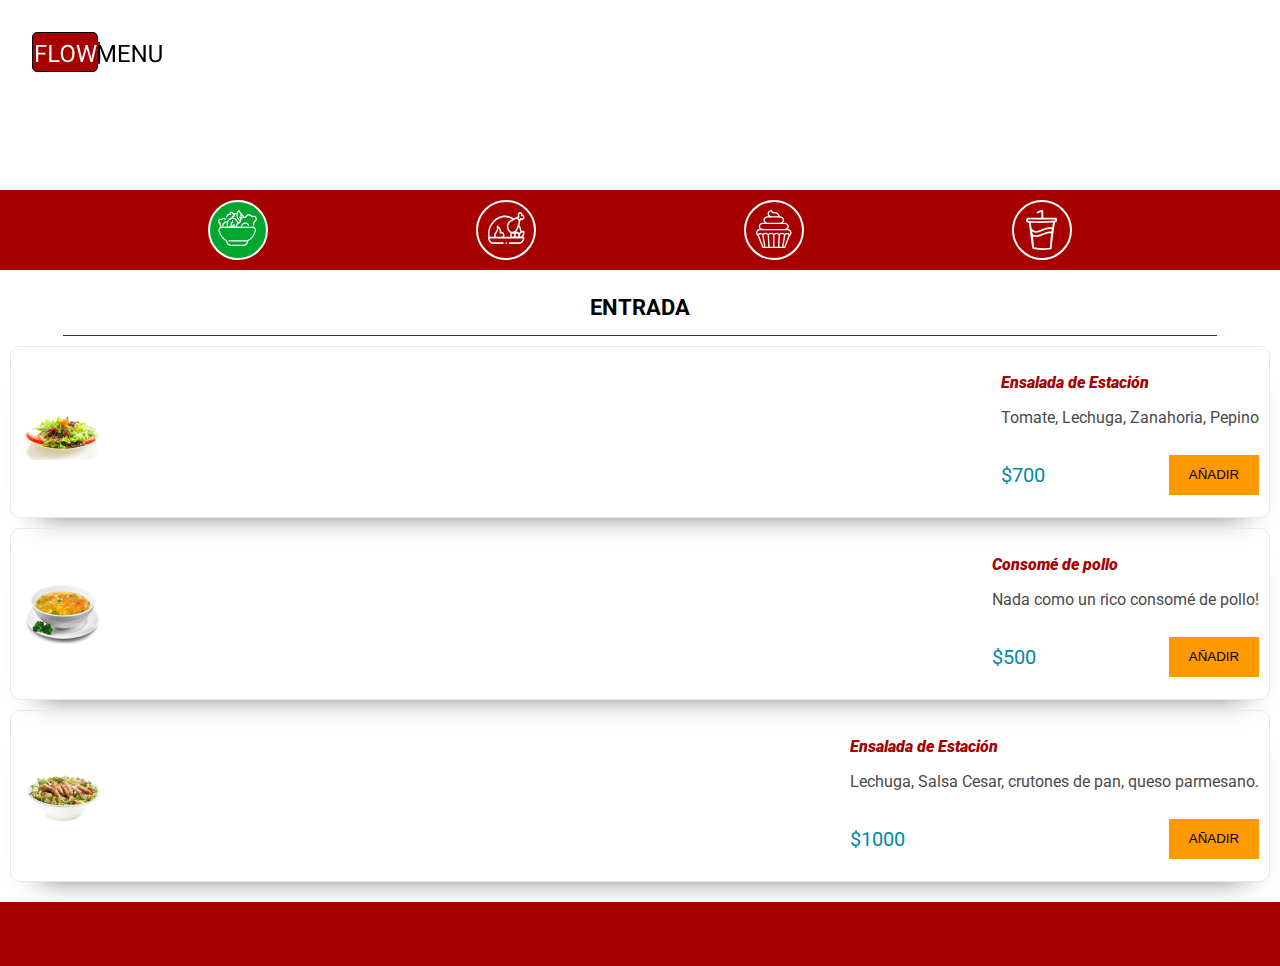
==== menu-1.html @ 196c84e2 "Maqueta HTMLy CSS" ====
<!DOCTYPE html>
<html lang="en">

<head>
    <meta charset="UTF-8">
    <meta name="viewport" content="width=device-width, initial-scale=1.0">
    <title>
        <menu-1></menu-1>
    </title>
    <link rel="stylesheet" href="/styles/style.css">
    <link rel="stylesheet" href="https://use.fontawesome.com/releases/v5.14.0/css/all.css" integrity="sha384-HzLeBuhoNPvSl5KYnjx0BT+WB0QEEqLprO+NBkkk5gbc67FTaL7XIGa2w1L0Xbgc" crossorigin="anonymous">
    <link href="https://fonts.googleapis.com/css2?family=Roboto:ital,wght@0,100;0,400;1,100&display=swap"
        rel="stylesheet">

</head>

<body>
    <header class="img-logo">
        <img class="img-log-1" src="/img/logo-min.svg" alt="" style="margin-top: 2rem; margin-left: 2rem;">
    </header>

    <nav class="item-menu">
        <img  class="item-icon" src="/img/icon1.svg" alt="">
        <img  class="item-icon" src="/img/principal.svg" alt="">
        <img  class="item-icon" src="/img/postre.svg" alt="">
        <img  class="item-icon" src="/img/bebidas.svg" alt="">
    </nav>

    <div class="in-title">
        <h1>ENTRADA</h1>
        <hr color="#A70000" size=1 width="90%">
    </div>

    <div class="product">
        <img src="/img/ensalada.png" alt="">
        <div>
            <p class="title-product">Ensalada de Estación</p>
            <p class="description1">Tomate, Lechuga, Zanahoria, Pepino</p>
            <div class="price-add">
                <p class="price">$700</p>
                <button class="boton-add" type="submit">AÑADIR</button>
            </div>
            
        </div>  
    </div>

    <div class="product">
        <img src="/img/consome.png" alt="">
        <div>
            <p class="title-product">Consomé de pollo</p>
            <p class="description1">Nada como un rico consomé de pollo!</p>
            <div class="price-add">
                <p class="price">$500</p>
                <button class="boton-add" type="submit">AÑADIR</button>
            </div>
            
        </div>  
    </div>

    <div class="product">
        <img src="/img/cesar.png" alt="">
        <div>
            <p class="title-product">Ensalada de Estación</p>
            <p class="description1">Lechuga, Salsa Cesar, crutones de pan, queso parmesano.</p>
            <div class="price-add">
                <p class="price">$1000</p>
                <button class="boton-add" type="submit">AÑADIR</button>
            </div>
            
        </div>  
    </div>

  <footer>
    <i class="fas fa-home"></i>
  </footer>



</body>

</html>
---- styles/style.css ----
body{
    margin: 0;
    font-family: 'Roboto', sans-serif;
}

input{
    border: 1px solid #A70000;
    border-radius: 5px;
    height: 30px;
    width: 190px;
}
.boton-play{
    background-color: #A70000;
    width: 90px;
    height: 40px;
    border: none;
    border-radius: 5px;
    color: #FF9900;
}

.boton-add{
    background-color: #FF9900;
    width: 90px;
    height: 40px;
    border: none;
    color: #000;
}

.boton-add:hover{
    background-color: #A70000;
    color: rgb(255, 255, 255);
}


.price-add{
    display: flex;
    justify-content: space-between;
    align-items: center;
}

.price{
    color: #0089A7;
    font-size: 20px;
}

.product{
    display: flex;
    padding: 10px;
    align-items: center;
    justify-content: space-between;
    border: 0.5px solid #E8E8E8;
    border-radius: 10px;
    margin: 10px 10px;
    box-shadow: 2px 20px 29px -27px rgba(0,0,0,0.75);
}

.navbar{
    background-color: #A70000;
    height: 20rem;
    display: flex;
    align-content: center;
    justify-content: center;
}

footer{
    background-color: #A70000;
    height: 4rem;
    margin-top: 20px;
    display: flex;
    justify-content: center;
    align-items: center;
}

.item-menu{
    width: 100%;
    height: 5rem;
    display: flex;
    justify-content: space-evenly;
    align-items: center;
    background-color: #A70000;
}

.item-icon{
    width: 60px;
    justify-content: center;
}

.img-logo{
    width: 100%;
    height: 190px;
    background-image: url(/img/header-img.jpg);
    background-repeat: no-repeat;
    background-position: center;
    background-size: cover;
}

.encabezado{
   width: 70%;
   margin: 0px auto;
   text-align: center;
   margin-top: 4rem;

}

.formulario{
   width: 40%;
   margin: 40px auto;
   display: flex;
   align-content: center;
   justify-content: center;  
}

.order-form{
    display: flex;
    flex-direction: column;
    justify-content: center;
    align-items: center;
}

.titulo{
    font-size: 16px;
    color: #A70000;
    font-weight: 800;
}

.texto{
    font-size: 14px;
    color: #9A9999;
}

.label{
    font-size: 12px;
    color: #9A9999;
    margin-bottom: 8px;
}

.in-title{
text-align: center;
font-size: 11px;
margin-top: 25px;
}

.title-product{
    font-size: 16px;
    color: #A70000;
    font-style: italic;
    font-weight: 900;
}

.description1{
    color: #4B4A4A;
}

.fas{
color: #E8E8E8;
font-size: 30px;
}
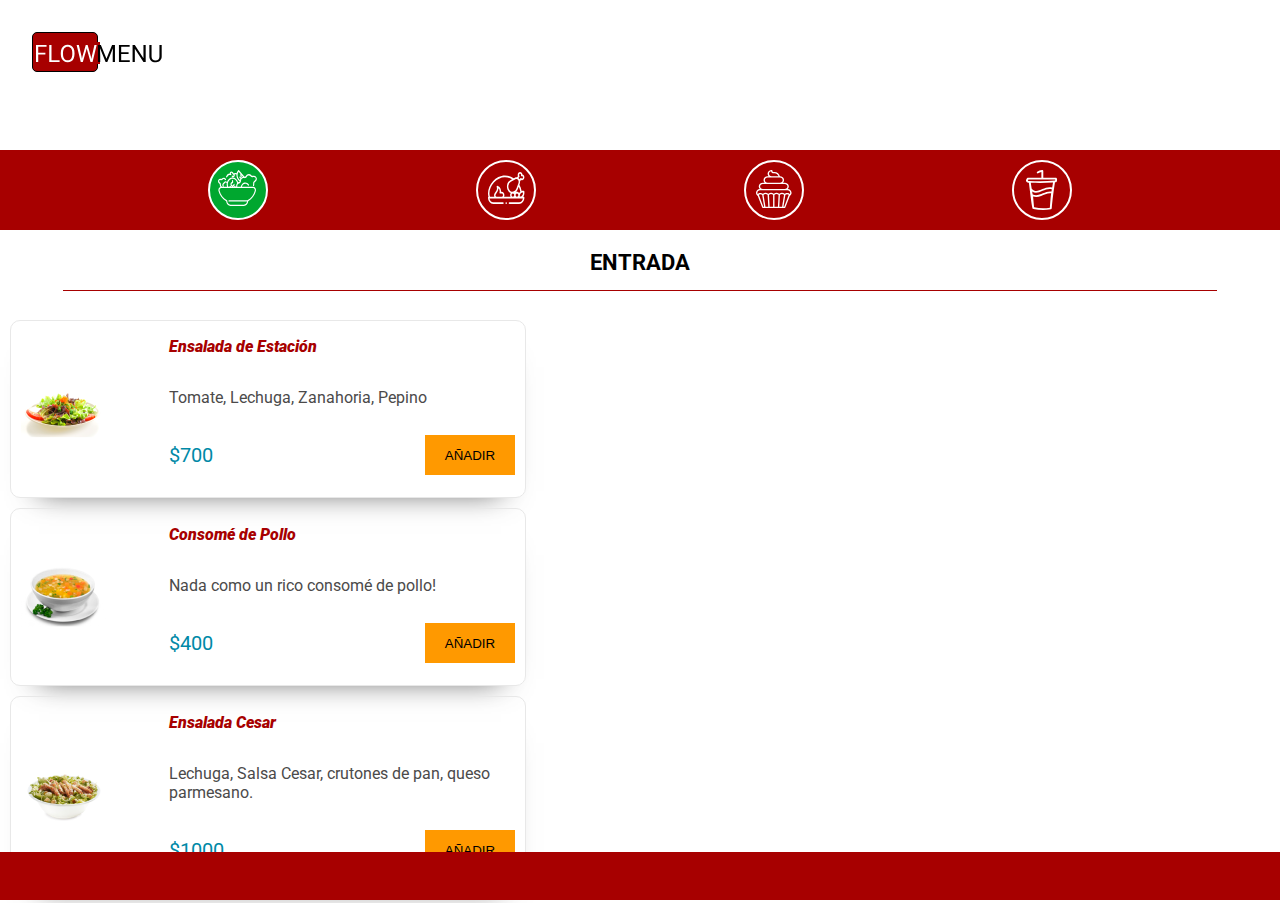
==== commit 891dfbe7: "maqueta dseño menu tipo 3" ====
--- a/menu-1.html
+++ b/menu-1.html
@@ -4,75 +4,94 @@
 <head>
     <meta charset="UTF-8">
     <meta name="viewport" content="width=device-width, initial-scale=1.0">
-    <title>
-        <menu-1></menu-1>
-    </title>
+    <title>Menu 1</title>
     <link rel="stylesheet" href="/styles/style.css">
-    <link rel="stylesheet" href="https://use.fontawesome.com/releases/v5.14.0/css/all.css" integrity="sha384-HzLeBuhoNPvSl5KYnjx0BT+WB0QEEqLprO+NBkkk5gbc67FTaL7XIGa2w1L0Xbgc" crossorigin="anonymous">
+    <link rel="stylesheet" href="https://use.fontawesome.com/releases/v5.14.0/css/all.css"
+        integrity="sha384-HzLeBuhoNPvSl5KYnjx0BT+WB0QEEqLprO+NBkkk5gbc67FTaL7XIGa2w1L0Xbgc" crossorigin="anonymous">
     <link href="https://fonts.googleapis.com/css2?family=Roboto:ital,wght@0,100;0,400;1,100&display=swap"
         rel="stylesheet">
-
 </head>
 
 <body>
-    <header class="img-logo">
-        <img class="img-log-1" src="/img/logo-min.svg" alt="" style="margin-top: 2rem; margin-left: 2rem;">
-    </header>
 
-    <nav class="item-menu">
-        <img  class="item-icon" src="/img/icon1.svg" alt="">
-        <img  class="item-icon" src="/img/principal.svg" alt="">
-        <img  class="item-icon" src="/img/postre.svg" alt="">
-        <img  class="item-icon" src="/img/bebidas.svg" alt="">
-    </nav>
+    <div class="fijo-cabecera">
+        <header class="img-logo">
+            <img class="img-log-1" src="/img/logo-min.svg" alt="" style="margin-top: 2rem; margin-left: 2rem;">
+        </header>
 
-    <div class="in-title">
-        <h1>ENTRADA</h1>
-        <hr color="#A70000" size=1 width="90%">
+        <nav class="item-menu">
+            <img class="item-icon" src="/img/icon1.svg" alt="">
+            <img class="item-icon" src="/img/principal.svg" alt="">
+            <img class="item-icon" src="/img/postre.svg" alt="">
+            <img class="item-icon" src="/img/bebidas.svg" alt="">
+        </nav>
+
+        <div class="in-title">
+            <h1>ENTRADA</h1>
+            <hr color="#A70000" size=1 width="90%">
+        </div>
+
     </div>
 
-    <div class="product">
-        <img src="/img/ensalada.png" alt="">
-        <div>
-            <p class="title-product">Ensalada de Estación</p>
-            <p class="description1">Tomate, Lechuga, Zanahoria, Pepino</p>
-            <div class="price-add">
-                <p class="price">$700</p>
-                <button class="boton-add" type="submit">AÑADIR</button>
+    <div class="cuerpo">
+
+        <div class="product">
+            <img src="/img/ensalada.png" alt="">
+
+            <div class="abc">
+                <div class="acompanamientos">
+                    <p class="title-product">Ensalada de Estación</p>
+                    <p class="description1">Tomate, Lechuga, Zanahoria, Pepino</p>
+                </div>
+
+                <div class="price-add">
+                    <p class="price">$700</p>
+                    <button class="boton-add" type="submit">AÑADIR</button>
+                </div>
             </div>
-            
-        </div>  
+
+        </div>
+
+        <div class="product">
+            <img src="/img/consome.png" alt="">
+
+            <div class="abc">
+                <div class="acompanamientos">
+                    <p class="title-product">Consomé de Pollo</p>
+                    <p class="description1">Nada como un rico consomé de pollo!</p>
+                </div>
+
+                <div class="price-add">
+                    <p class="price">$400</p>
+                    <button class="boton-add" type="submit">AÑADIR</button>
+                </div>
+            </div>
+
+        </div>
+
+        <div class="product">
+            <img src="/img/cesar.png" alt="">
+
+            <div class="abc">
+                <div class="acompanamientos">
+                    <p class="title-product">Ensalada Cesar</p>
+                    <p class="description1">Lechuga, Salsa Cesar, crutones de pan, queso parmesano.</p>
+                </div>
+
+                <div class="price-add">
+                    <p class="price">$1000</p>
+                    <button class="boton-add" type="submit">AÑADIR</button>
+                </div>
+            </div>
+
+        </div>
+
     </div>
 
-    <div class="product">
-        <img src="/img/consome.png" alt="">
-        <div>
-            <p class="title-product">Consomé de pollo</p>
-            <p class="description1">Nada como un rico consomé de pollo!</p>
-            <div class="price-add">
-                <p class="price">$500</p>
-                <button class="boton-add" type="submit">AÑADIR</button>
-            </div>
-            
-        </div>  
-    </div>
 
-    <div class="product">
-        <img src="/img/cesar.png" alt="">
-        <div>
-            <p class="title-product">Ensalada de Estación</p>
-            <p class="description1">Lechuga, Salsa Cesar, crutones de pan, queso parmesano.</p>
-            <div class="price-add">
-                <p class="price">$1000</p>
-                <button class="boton-add" type="submit">AÑADIR</button>
-            </div>
-            
-        </div>  
-    </div>
-
-  <footer>
-    <i class="fas fa-home"></i>
-  </footer>
+    <footer>
+        <i class="fas fa-home"></i>
+    </footer>
 
 
 
--- a/styles/style.css
+++ b/styles/style.css
@@ -3,7 +3,7 @@
     font-family: 'Roboto', sans-serif;
 }
 
-input{
+.input-text{
     border: 1px solid #A70000;
     border-radius: 5px;
     height: 30px;
@@ -39,8 +39,8 @@
 }
 
 .price{
+    font-size: 20px;
     color: #0089A7;
-    font-size: 20px;
 }
 
 .product{
@@ -51,24 +51,59 @@
     border: 0.5px solid #E8E8E8;
     border-radius: 10px;
     margin: 10px 10px;
-    box-shadow: 2px 20px 29px -27px rgba(0,0,0,0.75);
+    box-shadow: 2px 20px 29px -27px rgba(0,0,0,0.75);  
 }
+
+.acompanamientos{
+    display: flex;
+    flex-direction: column;
+    margin-top: -10px;
+}
+
+.abc{
+    width: 70%;
+}
+
 
 .navbar{
     background-color: #A70000;
     height: 20rem;
     display: flex;
-    align-content: center;
+    align-items: center;
     justify-content: center;
+}
+
+.fijo-cabecera{
+    width: 100%;
+    position: fixed;
+}
+
+.cuerpo{
+    position: absolute;
+    margin-bottom: 70px;
+    margin-top: 310px;
+    z-index: -1;
+}
+
+.in-title{
+    white-space: 100%;
+    text-align: center;
+    font-size: 11px;
+    padding-top: 0.5em;
+    padding-bottom: 0.5em;
+    background-color: #ffffff;
+
 }
 
 footer{
     background-color: #A70000;
-    height: 4rem;
-    margin-top: 20px;
+    width: 100%;
+    height: 3rem;
     display: flex;
     justify-content: center;
     align-items: center;
+    bottom: 0;
+    position: fixed;
 }
 
 .item-menu{
@@ -87,7 +122,7 @@
 
 .img-logo{
     width: 100%;
-    height: 190px;
+    height: 150px;
     background-image: url(/img/header-img.jpg);
     background-repeat: no-repeat;
     background-position: center;
@@ -134,11 +169,6 @@
     margin-bottom: 8px;
 }
 
-.in-title{
-text-align: center;
-font-size: 11px;
-margin-top: 25px;
-}
 
 .title-product{
     font-size: 16px;
@@ -154,4 +184,5 @@
 .fas{
 color: #E8E8E8;
 font-size: 30px;
-}+}
+
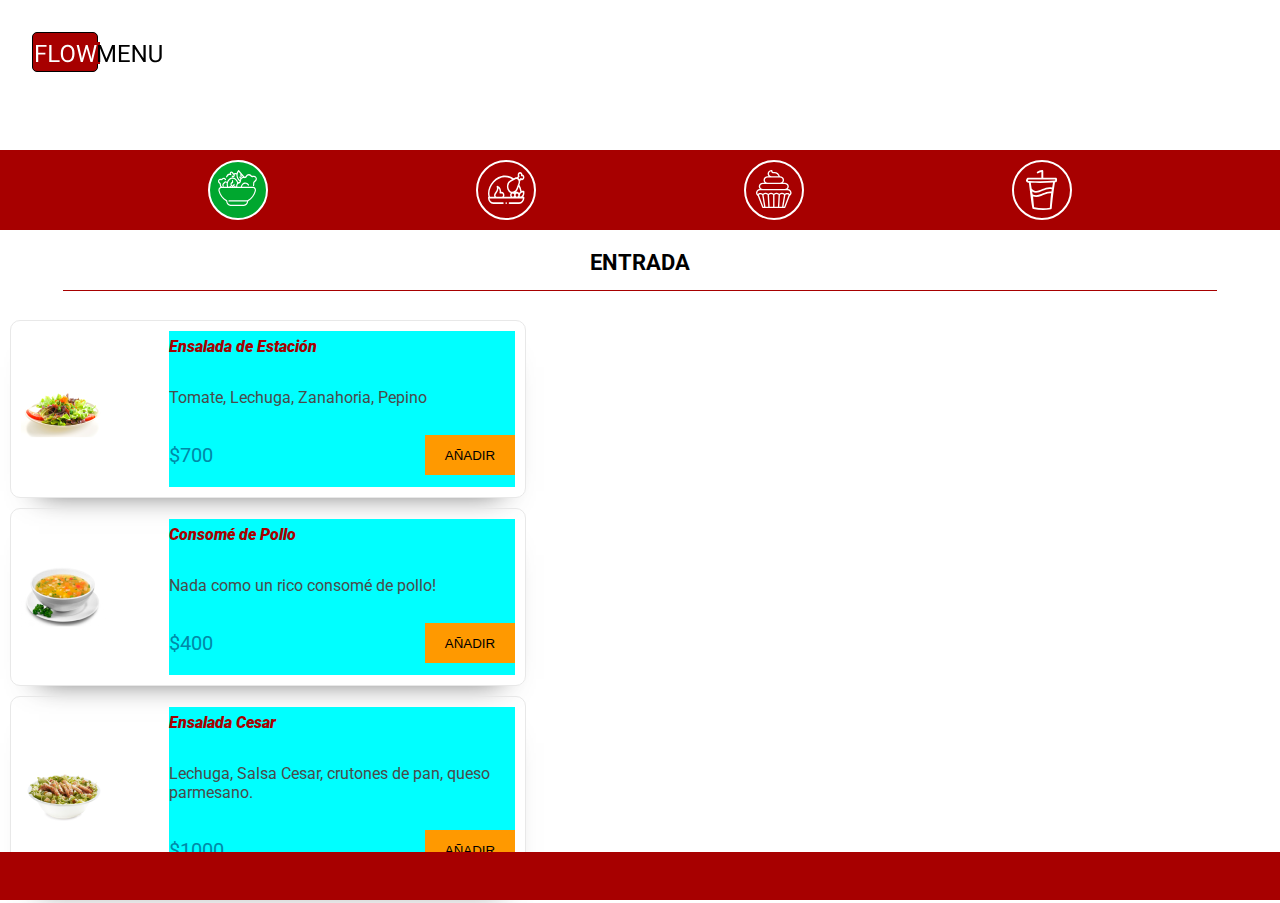
==== commit 61565826: "maqueta diseño arreglos" ====
--- a/menu-1.html
+++ b/menu-1.html
@@ -14,27 +14,25 @@
 
 <body>
 
+    <!--Cabecera Fija-->
     <div class="fijo-cabecera">
         <header class="img-logo">
             <img class="img-log-1" src="/img/logo-min.svg" alt="" style="margin-top: 2rem; margin-left: 2rem;">
         </header>
-
         <nav class="item-menu">
             <img class="item-icon" src="/img/icon1.svg" alt="">
             <img class="item-icon" src="/img/principal.svg" alt="">
             <img class="item-icon" src="/img/postre.svg" alt="">
             <img class="item-icon" src="/img/bebidas.svg" alt="">
         </nav>
-
         <div class="in-title">
             <h1>ENTRADA</h1>
             <hr color="#A70000" size=1 width="90%">
         </div>
-
     </div>
 
+    <!--Cuerpo-->
     <div class="cuerpo">
-
         <div class="product">
             <img src="/img/ensalada.png" alt="">
 
@@ -43,58 +41,47 @@
                     <p class="title-product">Ensalada de Estación</p>
                     <p class="description1">Tomate, Lechuga, Zanahoria, Pepino</p>
                 </div>
-
                 <div class="price-add">
                     <p class="price">$700</p>
                     <button class="boton-add" type="submit">AÑADIR</button>
                 </div>
             </div>
-
+            
         </div>
 
         <div class="product">
             <img src="/img/consome.png" alt="">
-
             <div class="abc">
                 <div class="acompanamientos">
                     <p class="title-product">Consomé de Pollo</p>
                     <p class="description1">Nada como un rico consomé de pollo!</p>
                 </div>
-
                 <div class="price-add">
                     <p class="price">$400</p>
                     <button class="boton-add" type="submit">AÑADIR</button>
                 </div>
             </div>
-
         </div>
 
         <div class="product">
             <img src="/img/cesar.png" alt="">
-
             <div class="abc">
                 <div class="acompanamientos">
                     <p class="title-product">Ensalada Cesar</p>
                     <p class="description1">Lechuga, Salsa Cesar, crutones de pan, queso parmesano.</p>
                 </div>
-
                 <div class="price-add">
                     <p class="price">$1000</p>
                     <button class="boton-add" type="submit">AÑADIR</button>
                 </div>
             </div>
-
         </div>
-
     </div>
 
-
+    <!--Footer-->
     <footer>
         <i class="fas fa-home"></i>
     </footer>
-
-
-
 </body>
 
 </html>--- a/styles/style.css
+++ b/styles/style.css
@@ -58,10 +58,12 @@
     display: flex;
     flex-direction: column;
     margin-top: -10px;
+   
 }
 
 .abc{
     width: 70%;
+    background-color: aqua;
 }
 
 
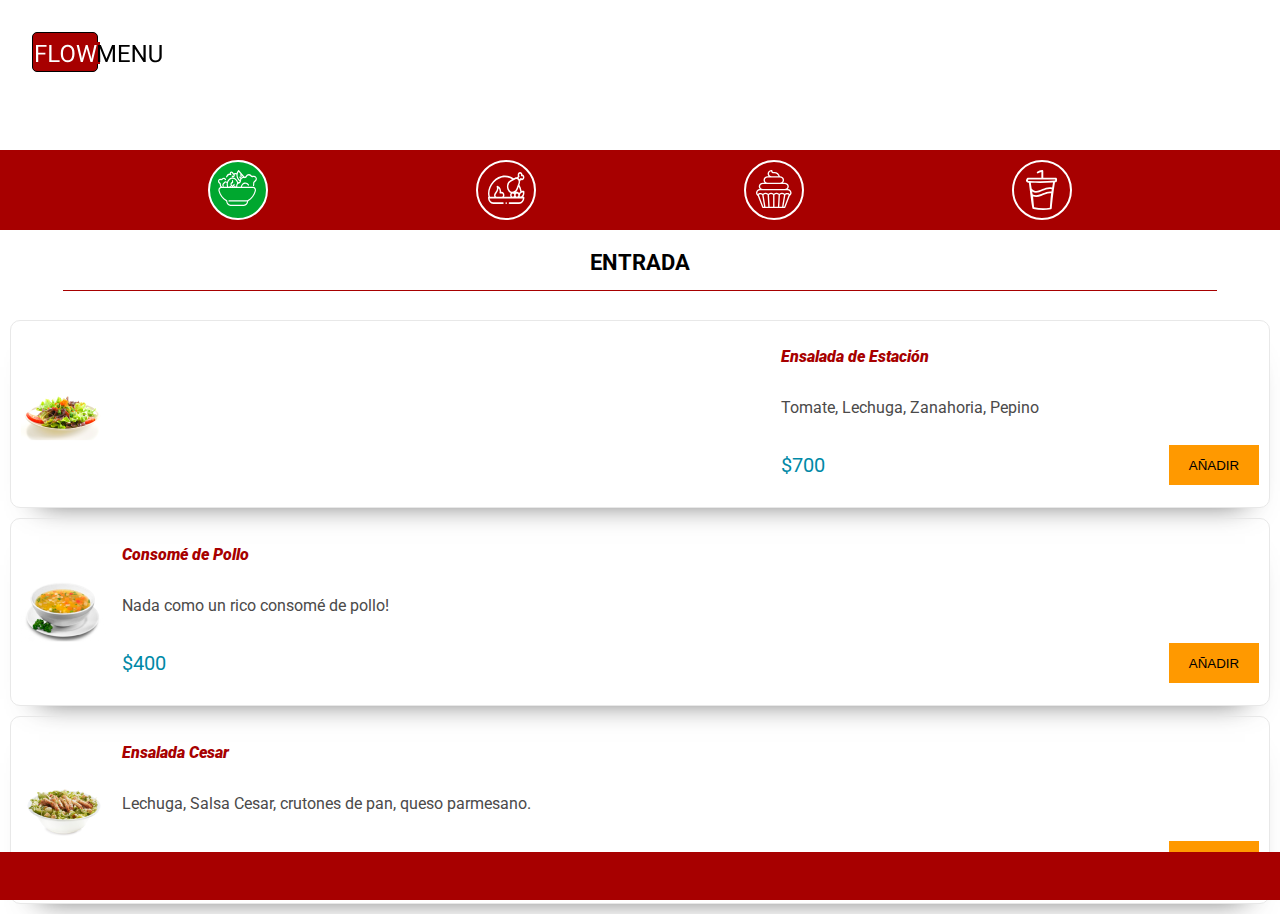
==== commit f149f871: "maqueta page 3" ====
--- a/menu-1.html
+++ b/menu-1.html
@@ -34,8 +34,10 @@
     <!--Cuerpo-->
     <div class="cuerpo">
         <div class="product">
-            <img src="/img/ensalada.png" alt="">
-
+            <div class="flex-element">
+                <img  src="/img/ensalada.png" alt="">
+            </div>
+            
             <div class="abc">
                 <div class="acompanamientos">
                     <p class="title-product">Ensalada de Estación</p>
@@ -46,7 +48,6 @@
                     <button class="boton-add" type="submit">AÑADIR</button>
                 </div>
             </div>
-            
         </div>
 
         <div class="product">
--- a/styles/style.css
+++ b/styles/style.css
@@ -45,27 +45,33 @@
 
 .product{
     display: flex;
+    align-items: center;
+    justify-content: center;
     padding: 10px;
-    align-items: center;
-    justify-content: space-between;
     border: 0.5px solid #E8E8E8;
     border-radius: 10px;
     margin: 10px 10px;
     box-shadow: 2px 20px 29px -27px rgba(0,0,0,0.75);  
 }
 
+.abc{
+    margin-left: 1em;
+    flex-grow: 1;
+}
+
+.flex-element{
+    flex-grow: 3;
+}
+
 .acompanamientos{
     display: flex;
     flex-direction: column;
-    margin-top: -10px;
-   
-}
-
-.abc{
-    width: 70%;
-    background-color: aqua;
-}
-
+}
+
+.a123{
+    width: 30%;
+    flex: 1;
+}
 
 .navbar{
     background-color: #A70000;
@@ -85,6 +91,7 @@
     margin-bottom: 70px;
     margin-top: 310px;
     z-index: -1;
+    width: 100%;
 }
 
 .in-title{
@@ -188,3 +195,88 @@
 font-size: 30px;
 }
 
+/* incremento*/
+
+.box{
+    display: grid;
+    grid-template-columns: 40% 30% 20%;
+    justify-content: center;
+    margin: 10px 10px;
+    border: 0.5px solid #E8E8E8;
+    border-radius: 10px;
+    padding: 10px 10px;
+    box-shadow: 2px 20px 29px -27px rgba(0,0,0,0.75);  
+}
+
+.i2{
+    width: 140px;
+    height: 50px;
+    background-color: blue;
+    display: flex;
+    flex-direction: column;
+    align-items: flex-start;
+    font-size: 10px;
+    color: #ffffff;
+}
+
+.i2-1{
+    margin-bottom: 1px;
+}
+
+.i2-2{
+    font-size: 14px ;
+}
+
+
+
+
+
+.i3{
+    width: 70px;
+    height: 50px;
+    background-color: #FF9900;
+    display: grid;
+    align-items: center;
+}
+
+.incremento{
+    display: flex;
+    align-items: center;
+    border: 1px solid #707070;
+    padding: 1px 10px;
+    
+}
+
+.box-max{
+    /*background-color: #FF9900;*/
+    display: grid;
+    justify-content: center;
+    align-items: center;
+}
+
+.incremento-num{
+    color: white;
+    display: flex;
+    justify-content: center;
+    align-items: center;
+    padding: 5px;
+    width: 20px;
+    height: 20px;
+}
+
+.num-color{
+    background-color: #00A72F;
+    border-radius: 5px;
+    margin-left: 10px;
+    margin-right: 10px;
+}
+
+.btn-cont{
+    font-size: 28px;
+    border: none;
+    background-color: white;
+}
+
+.btn-cont:focus{
+    outline: none;
+}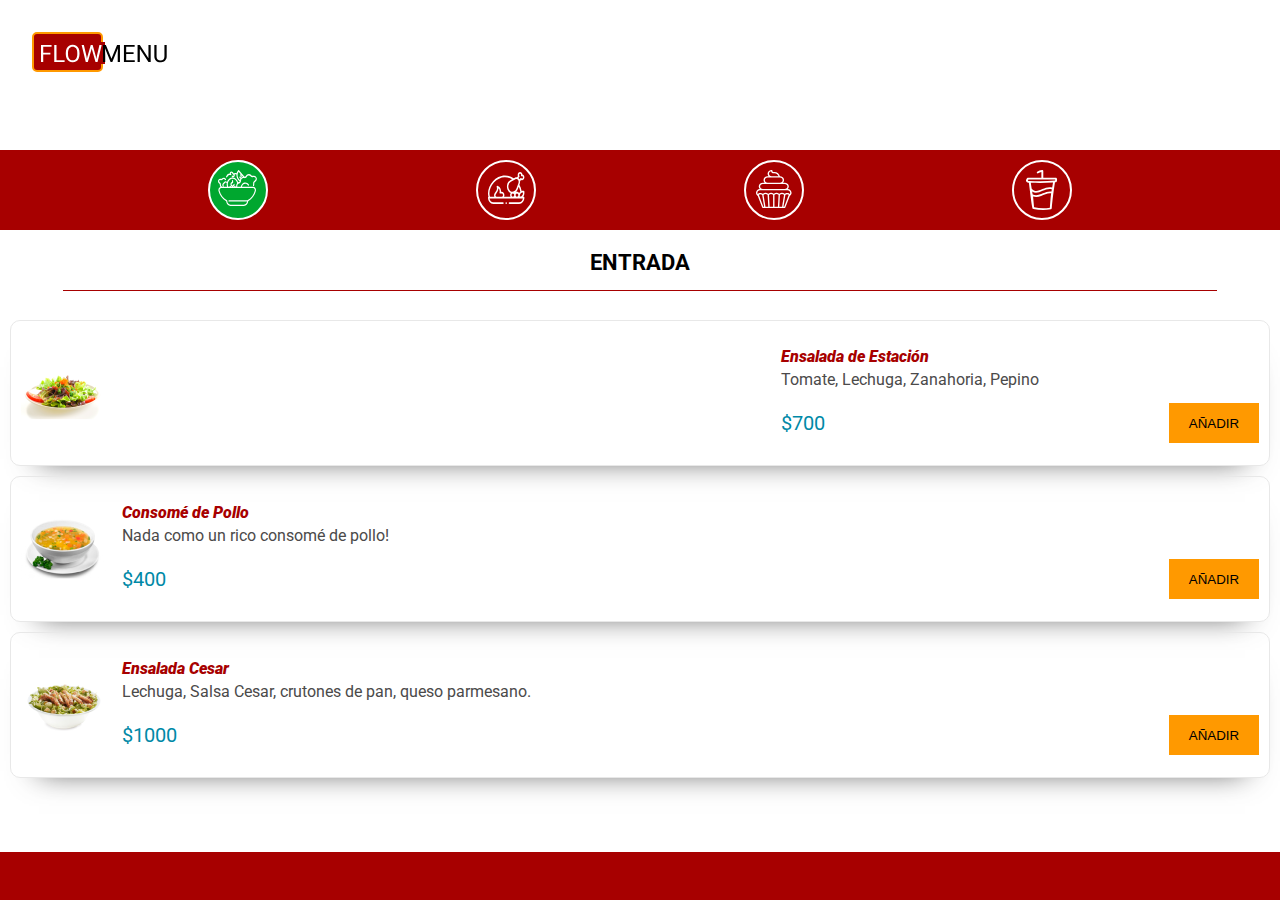
==== commit 1bc727c8: "actualizacion de logo" ====
--- a/menu-1.html
+++ b/menu-1.html
@@ -17,7 +17,7 @@
     <!--Cabecera Fija-->
     <div class="fijo-cabecera">
         <header class="img-logo">
-            <img class="img-log-1" src="/img/logo-min.svg" alt="" style="margin-top: 2rem; margin-left: 2rem;">
+            <img class="logo-min" src="/img/logo-min.svg" alt="" style="margin-top: 2rem; margin-left: 2rem;">
         </header>
         <nav class="item-menu">
             <img class="item-icon" src="/img/icon1.svg" alt="">
--- a/styles/style.css
+++ b/styles/style.css
@@ -1,6 +1,16 @@
 body{
     margin: 0;
     font-family: 'Roboto', sans-serif;
+}
+
+.logo{
+    width: 282px;
+    height: 91px;
+}
+
+.logo-min{
+    width: 137px;
+    height: 40px; 
 }
 
 .input-text{
@@ -184,10 +194,13 @@
     color: #A70000;
     font-style: italic;
     font-weight: 900;
+    margin-bottom: 2px;
 }
 
 .description1{
     color: #4B4A4A;
+    margin-bottom: 2px;
+    margin-top: 2px;
 }
 
 .fas{
@@ -208,33 +221,69 @@
     box-shadow: 2px 20px 29px -27px rgba(0,0,0,0.75);  
 }
 
-.i2{
+.box:hover{
+    border: 1px solid #FF9900;
+}
+
+.i1{
     width: 140px;
     height: 50px;
-    background-color: blue;
+    /*background-color: blue;*/
     display: flex;
     flex-direction: column;
     align-items: flex-start;
+    justify-content: center;
     font-size: 10px;
-    color: #ffffff;
-}
-
-.i2-1{
+
+}
+
+.i2{
+    width: 100px;
+    height: 50px;
+    /*background-color: blue;*/
+    /*border: 1px solid #9c9c9c;*/
+    display: flex;
+    align-items: center;
+    justify-content: center;
+    
+}
+
+.i2 p{
+    margin-left: 10px;
+    margin-right: 10px;
+}
+
+
+.i1-1{
     margin-bottom: 1px;
-}
-
-.i2-2{
-    font-size: 14px ;
-}
-
-
-
-
+    font-size: 18px;
+}
+
+.note{
+    width: 90%;
+    text-align: center;
+    margin: 0px auto;
+    color: #A70000;
+    background-color: #FF9900;
+    border-radius: 10px;
+    padding: 5px 10px;
+    font-weight: 500;
+}
+
+.note span{
+    font-weight: bold;
+}
+
+.i1-2{
+    font-size: 20px ;
+    color: #0089A7;
+    margin-top: 2px;
+}
 
 .i3{
     width: 70px;
     height: 50px;
-    background-color: #FF9900;
+    /*background-color: #FF9900;*/
     display: grid;
     align-items: center;
 }
@@ -266,9 +315,14 @@
 
 .num-color{
     background-color: #00A72F;
-    border-radius: 5px;
-    margin-left: 10px;
-    margin-right: 10px;
+    width: 30px;
+    height: 30px;
+    border-radius: 100px;
+    display: flex;
+    justify-content: center;
+    align-items: center;
+    color: #ffffff;
+ 
 }
 
 .btn-cont{
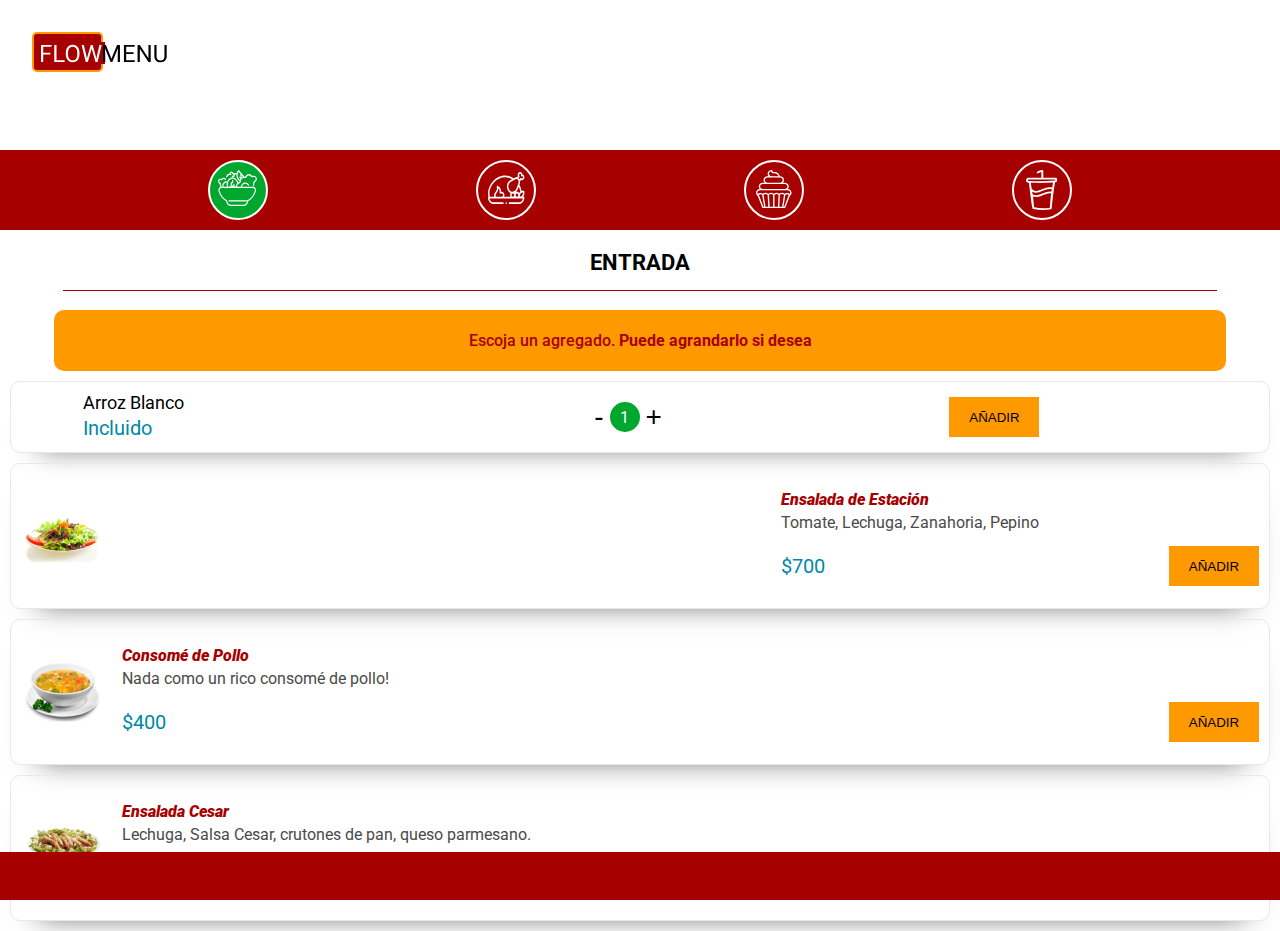
==== commit ff0941c7: "maqueta parte agregados" ====
--- a/menu-1.html
+++ b/menu-1.html
@@ -33,6 +33,28 @@
 
     <!--Cuerpo-->
     <div class="cuerpo">
+
+        <div class="note">
+            <p>Escoja un agregado. <span>Puede agrandarlo si desea</span> </p>
+        </div>
+
+        <div class="box">
+            <div class="i1">
+                <p class="i1-1">Arroz Blanco</p>
+                <p class="i1-2">Incluido</p>
+            </div>
+            <div class="i2">
+                <button class="btn-cont">-</button>
+                <div class="num-color">
+                    <p>1</p>
+                </div>
+                <button class="btn-cont">+</button>
+            </div>
+            <div class="i3">
+                <button class="boton-add">AÑADIR</button>
+            </div>
+        </div>
+
         <div class="product">
             <div class="flex-element">
                 <img  src="/img/ensalada.png" alt="">
